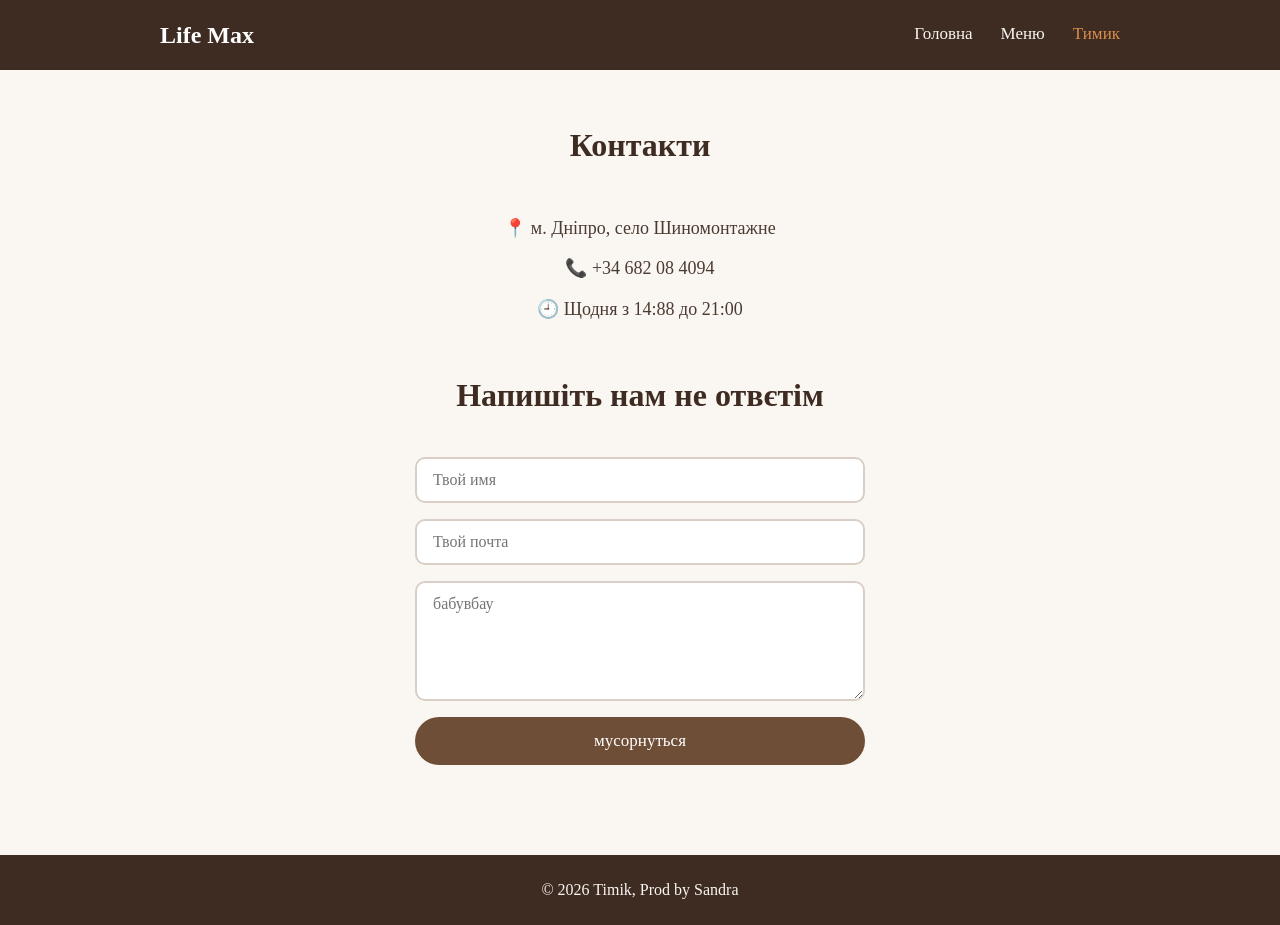
==== contact.html @ f0c4d4b3 "Add files via upload" ====
<!doctype html>
<html lang="en">
  <head>
    <meta charset="UTF-8" />
    <meta name="viewport" content="width=device-width, initial-scale=1.0" />
    <title> Тимик аура</title>
    <link rel="stylesheet" href="./styles.css" />
  </head>
  <body>
    <header>
      <div class="container">
        <a href="index.html" class="logo">Life Max</a>
        <nav>
          <a href="index.html">Головна</a>
          <a href="menu.html">Меню</a>
          <a href="contact.html" class="active">Тимик</a>
        </nav>
      </div>
    </header>
    <main>
      <section>
        <div class="container">
          <h2>Контакти</h2>
          <div class="contact-info">
            <p>📍 м. Дніпро, село Шиномонтажне</p>
            <p>📞 +34 682 08 4094</p>
            <p>🕘 Щодня з 14:88 до 21:00</p>
          </div>
          <h2>Напишіть нам не отвєтім</h2>
          <form>
            <input type="text" name="name" placeholder="Твой имя" required />
            <input
              type="email"
              name="email"
              placeholder="Твой почта"
              required
            />
            <textarea name="message" placeholder="бабувбау"></textarea>
            <button type="submit" class="btn">мусорнуться</button>
          </form>
        </div>
      </section>
    </main>
    <footer>
      <p>© 2026 Timik, Prod by Sandra</p>
    </footer>
  </body>
</html>
---- styles.css ----
:root {
  --brown-light: #d9cfc7;
  --brown-dark: #3e2c23;
  --brown: #6f4e37;
  --cream: #faf6f1;
  --accent: #d98e4a;
  --text: #4a3b32;
  --white: #ffffff;
  --shadow: 0 10px 24px rgba(62, 44, 35, 0.15);
}

* {
  margin: 0;
  padding: 0;
  box-sizing: border-box;
}

body {
  font-family: Georgia, "Times New Roman", serif;
  background: var(--cream);
  color: var(--text);
  line-height: 1.6;
}

.container {
  max-width: 1000px;
  margin: 0 auto;
  padding: 0 20px;
}

header {
  background: var(--brown-dark);
  padding: 16px 0;
  position: sticky;
  top: 0;
  z-index: 100;
}

header .container {
  display: flex;
  justify-content: space-between;
  align-items: center;
}

.logo {
  color: var(--white);
  font-size: 24px;
  font-weight: bold;
  text-decoration: none;
}

nav {
  display: flex;
  gap: 28px;
}

nav a {
  color: var(--cream);
  font-size: 17px;
  position: relative;
  text-decoration: none;
  padding-bottom: 4px;
}

nav a.active {
  color: var(--accent);
}

.hero {
  text-align: center;
  padding: 90px 20px 70px;
}

.cup {
  font-size: 72px;
  display: inline-block;
  width: 300px;
  
}

.hero h1 {
  font-size: 44px;
  color: var(--brown-dark);
  margin: 10px 0;
}

.hero p {
  font-size: 20px;
  margin-bottom: 30px;
}

.btn {
  display: inline-block;
  background-color: var(--brown);
  color: var(--white);
  padding: 14px 34px;
  border-radius: 30px;
  text-decoration: none;
  border: none;
  font-size: 17px;
  cursor: pointer;
  font-family: inherit;
}

section {
  padding: 50px 0;
}

h2 {
  text-align: center;
  font-size: 32px;
  color: var(--brown-dark);
  margin-bottom: 36px;
}

.features {
  display: flex;
  gap: 24px;
  flex-wrap: wrap;
}

.card {
  background-color: var(--white);
  border-radius: 14px;
  padding: 28px 22px;
  text-align: center;
  box-shadow: 0 4px 10px rgba(62, 44, 35, 0.08);
  flex-basis: 260px;
  flex-grow: 1;
  flex-shrink: 1;
}

.card .icon {
  width: 250px;
  height: 230px;
  border-radius: 15px;
}
.card .icon2 {
  width: 250px;
  height: 230px;
  border-radius: 15px;

}
.card .icon3 {
  width: 250px;
  height: 230px;
  border-radius: 15px;
}

.card h3 {
  color: var(--brown);
  margin: 12px 0 8px;
}

.menu-grid {
  display: grid;
  grid-template-columns: repeat(3, 1fr);
  gap: 24px;
}

.price {
  display: block;
  margin-top: 10px;
  font-size: 20px;
  font-weight: bold;
  color: var(--accent);
}

.contact-info {
  text-align: center;
  margin-bottom: 40px;
}

.contact-info p {
  font-size: 18px;
  padding: 6px 0;
}
form {
  max-width: 450px;
  margin: 0 auto;
  display: flex;
  flex-direction: column;
  gap: 16px;
}

input,
textarea {
  padding: 12px 16px;
  border: 2px solid var(--brown-light);
  border-radius: 10px;
  font-size: 16px;
  font-family: inherit;
  background-color: var(--white);
  outline: none;
}

textarea {
  min-height: 120px;
  resize: vertical;
}

footer {
  background-color: var(--brown-dark);
  color: var(--cream);
  text-align: center;
  padding: 22px 0;
  margin-top: 40px;
}

.audio{
  width: 100px;
  border: none;
  border-color: #3e2c23;
  display: flex;
  height: 50px;
  font-size: 70px;
  background: none;
display: block;
margin: 0 auto;
ma

}

@media (max-width:700px) {
  .menu-grid {
    grid-template-columns: 1fr;
  }
  .hero h1 {
    font-size: 32px;
  }
}

nav a::after {
  content: "";
  position: absolute;
  left: 0;
  bottom: 0;
  width: 100%;
  height: 2px;
  background-color: var(--accent);
  transform: scaleX(0);
  transform-origin: left;
  transition: transform 0.3s ease;
}

nav a:hover::after {
  transform: scaleX(1);
}

.card {
  transition: transform 0.3s ease, box-shadow 0.3s ease;

}
.card:hover {
  transform: translateY(-8px);
  box-shadow: var(--shadow);

}
.btn {
  transition: background 0.3s ease, transform 0.3s ease;

}

.btn:hover {
  background: var(--accent);
  transform: scale(1.05);
}
input, textarea {
  transition: border-color 0.3s ease;
}

input:focus, textarea:focus {
  border-color: var(--accent);
}

@media (prefers-reduced-motion: no-preference) {
  @keyframes fadeInUp {
    from {
      opacity: 0;
      transform: translateY(30px);
    }
    to {
      opacity: 1;
      transform: translateY(0);
    }
  }
  @keyframes float {
    0%, 100% {
      transform: translateY(0);
    }
    50% {
      transform: translateY(-12px);
    }
  }
  .hero {
    animation: fadeInUp 0.8s ease;
  }
  .hero .cup {
    animation: float 3s ease-in-out infinite;
  }
  .features .card {
    animation: fadeInUp 0.6s ease-out backwards;
  }
  .features .card:nth-child(1) {
    animation-delay: 0.2s;
  }
    .features .card:nth-child(2) {
    animation-delay: 0.4s;
  }
    .features .card:nth-child(3) {
    animation-delay: 0.6s;
  }

.audio {
  border-radius: 12px;
  background: #FF8A00;
  color: #0E0E10;
  box-shadow: 0 6px 0 #B36200;
  transition: transform 0.06s ease, box-shadow 0.06s ease;
  font-size: 14px;
  font-family: Cambria, Cochin, Georgia, Times, 'Times New Roman', serif;
}
.audio:active {
  transform: translateY(5px);
  box-shadow: 0 1px 0 #B36200;
}

.card {
  overflow: hidden;
}

.reveal-zone {
  overflow: hidden;
}

.reveal-track {
  display: flex;
  gap: 12px;
  width: max-content;
  animation: reveal-scroll 15s linear infinite;
}

.reveal-zone:hover .reveal-track {
  animation-play-state: paused;
}

@keyframes reveal-scroll {
  from { transform: translateX(0); }
  to   { transform: translateX(-50%); }
}

.shimmer-text {
  background: linear-gradient(100deg,
    #6E6C68 30%, #FF8A00 50%, #6E6C68 70%);
  background-size: 200% auto;
  -webkit-background-clip: text;
  background-clip: text;
  color: transparent;
  animation: shimmer 3s linear infinite;
}
@keyframes shimmer {
  to { background-position: -200% center; }
}
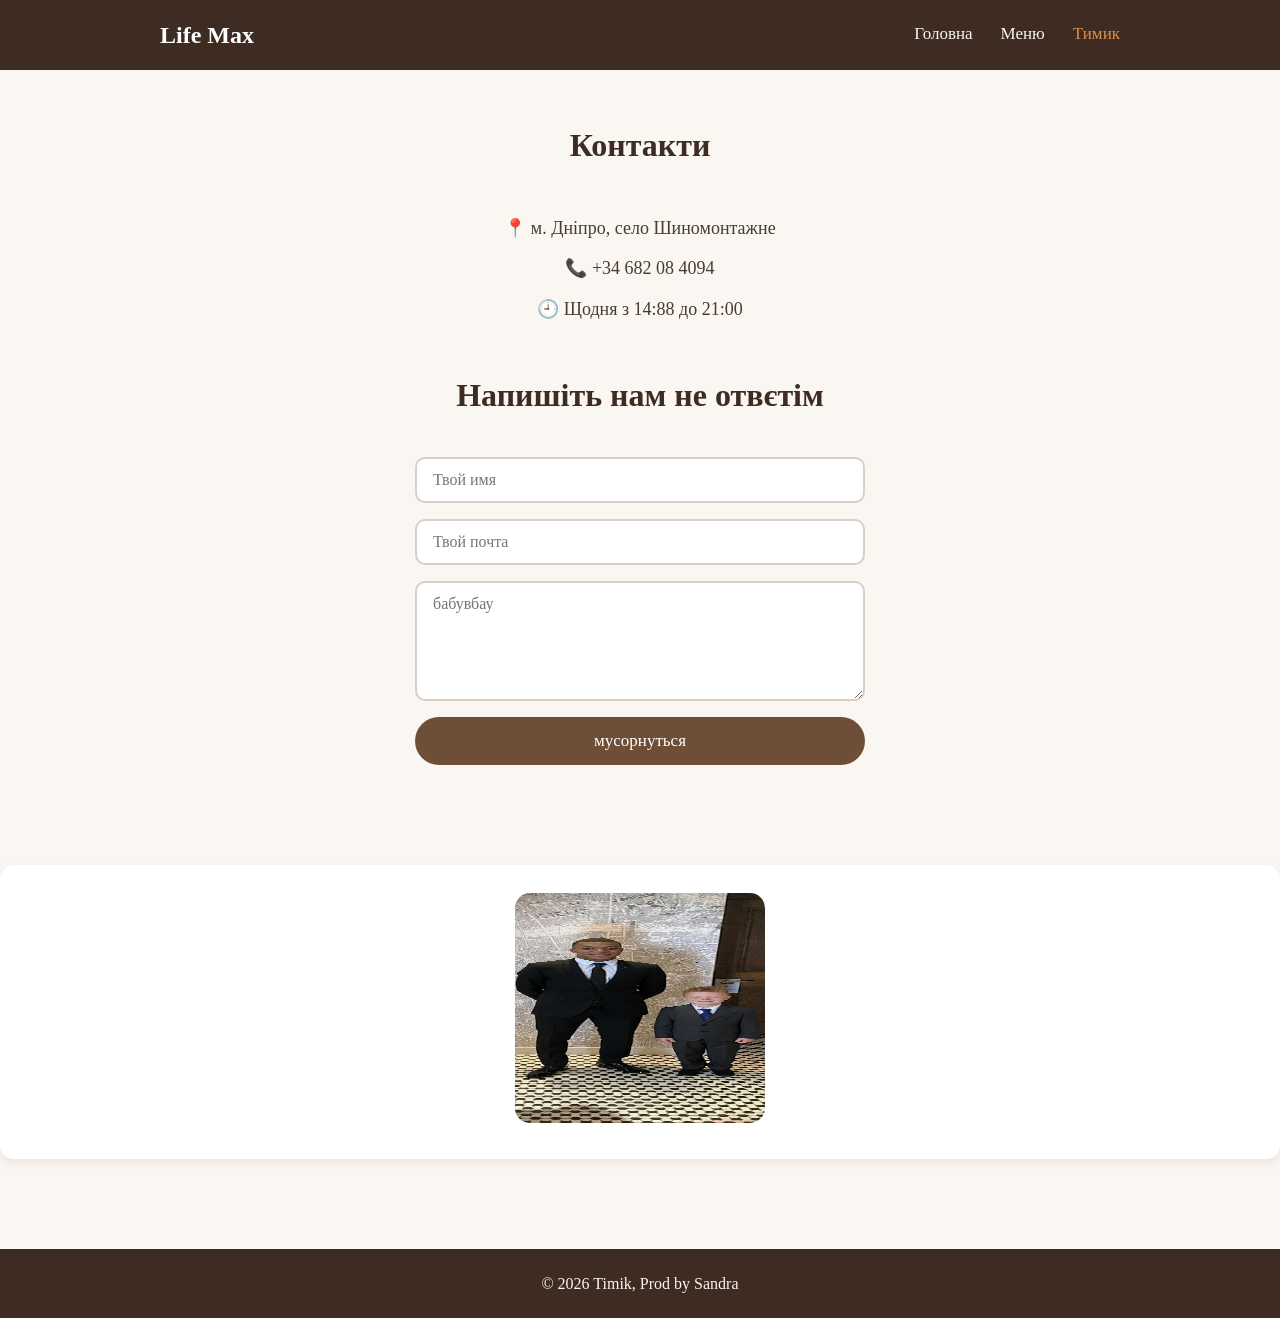
==== commit 8a4fb435: "Update contact.html" ====
--- a/contact.html
+++ b/contact.html
@@ -40,6 +40,10 @@
           </form>
         </div>
       </section>
+      <section>
+       <div class="card">
+              <img src="kumir.jpg" alt="" class="icon">
+        </section>
     </main>
     <footer>
       <p>© 2026 Timik, Prod by Sandra</p>
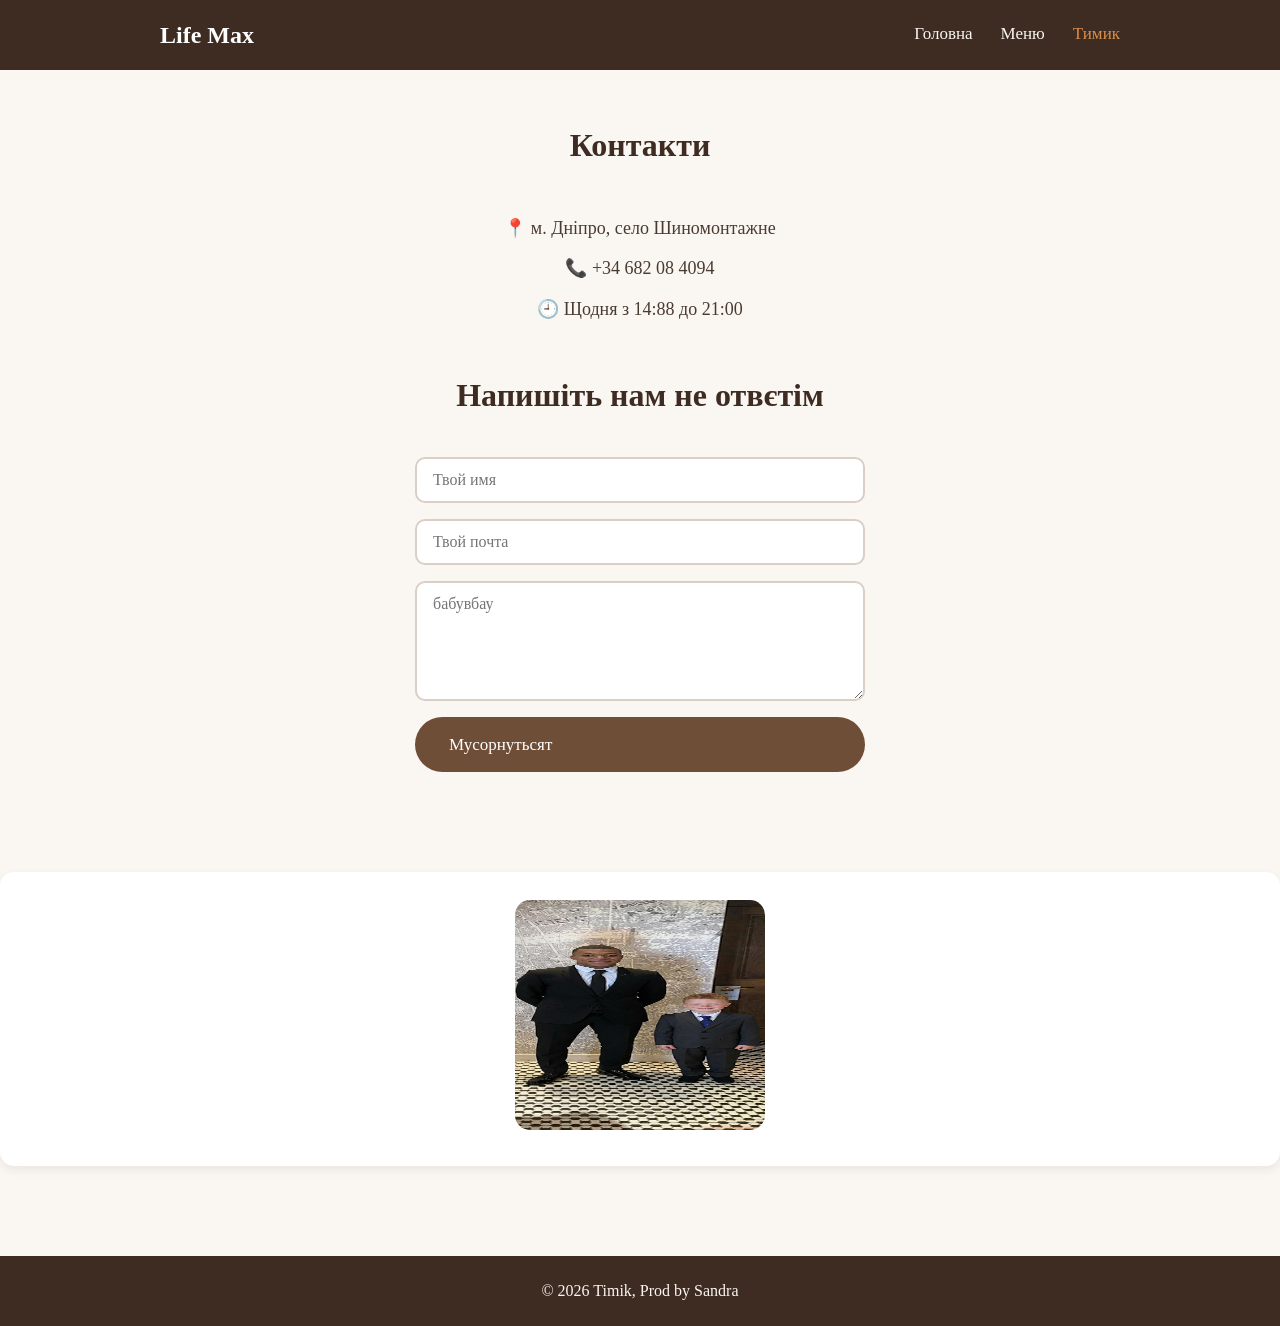
==== commit 251b42f1: "Update contact.html" ====
--- a/contact.html
+++ b/contact.html
@@ -36,7 +36,7 @@
               required
             />
             <textarea name="message" placeholder="бабувбау"></textarea>
-            <button type="submit" class="btn">мусорнуться</button>
+            <a href="https://www.youtube.com/watch?v=DQa3seN3IKM" class="btn">Мусорнутьсят</a>
           </form>
         </div>
       </section>
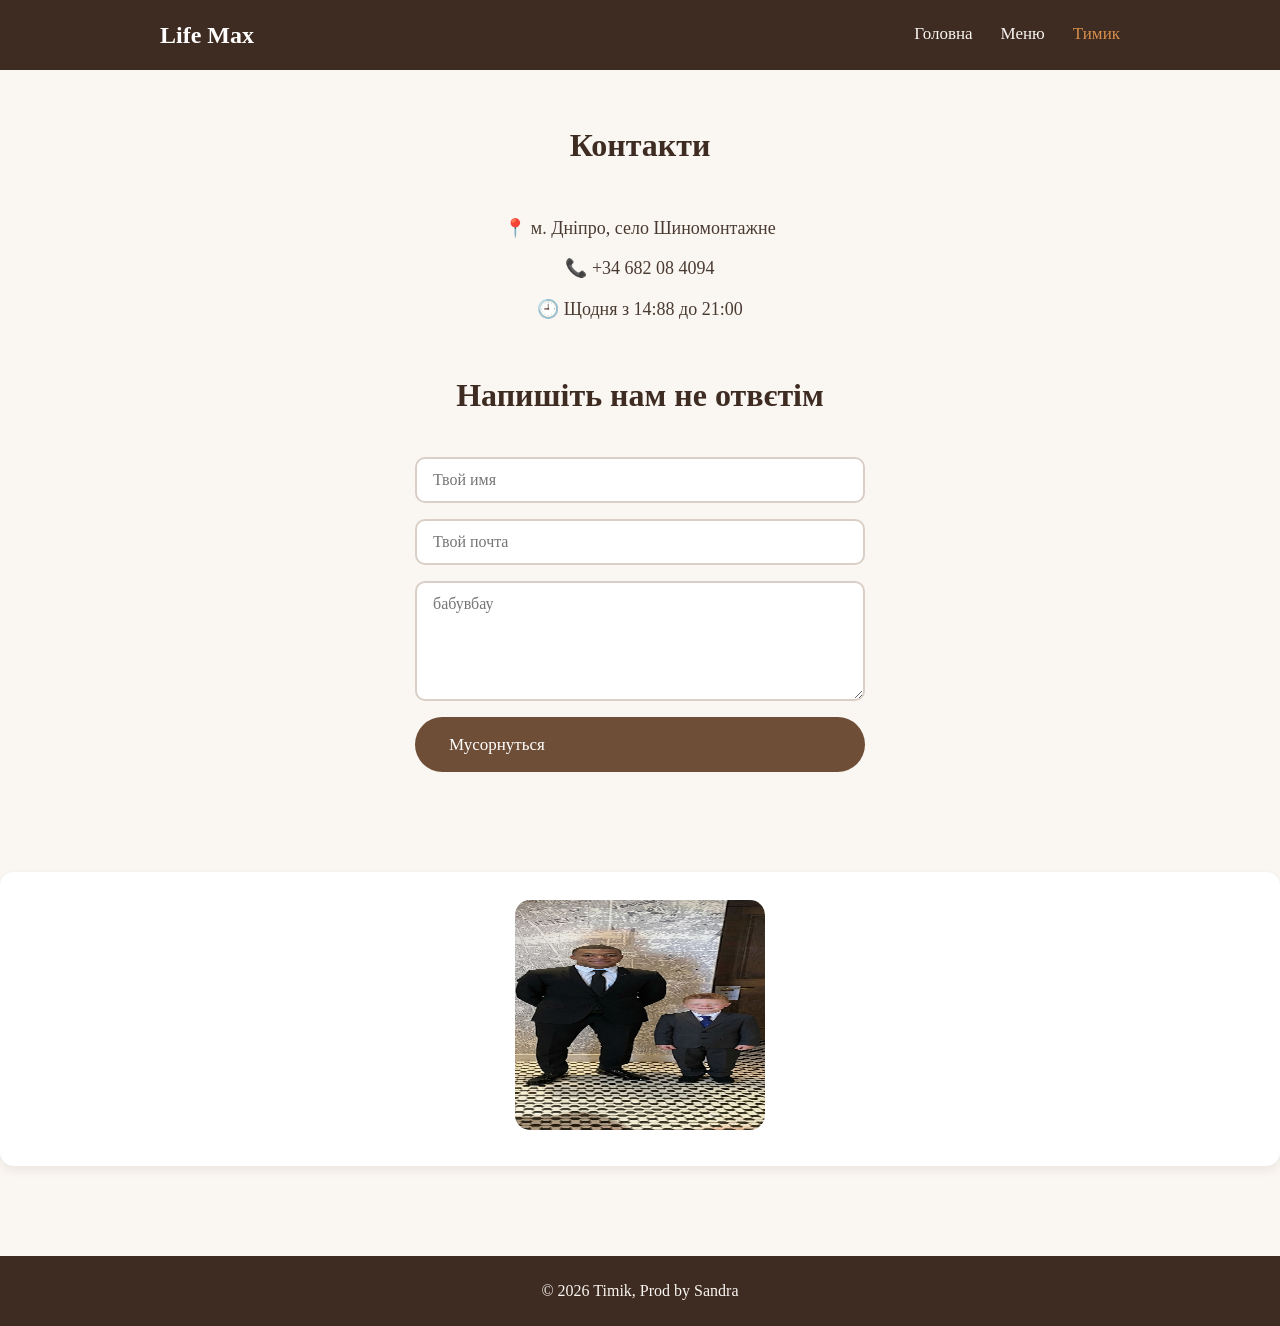
==== commit 570f4748: "Update contact.html" ====
--- a/contact.html
+++ b/contact.html
@@ -36,7 +36,7 @@
               required
             />
             <textarea name="message" placeholder="бабувбау"></textarea>
-            <a href="https://www.youtube.com/watch?v=DQa3seN3IKM" class="btn">Мусорнутьсят</a>
+            <a href="https://www.youtube.com/watch?v=DQa3seN3IKM" class="btn">Мусорнуться</a>
           </form>
         </div>
       </section>
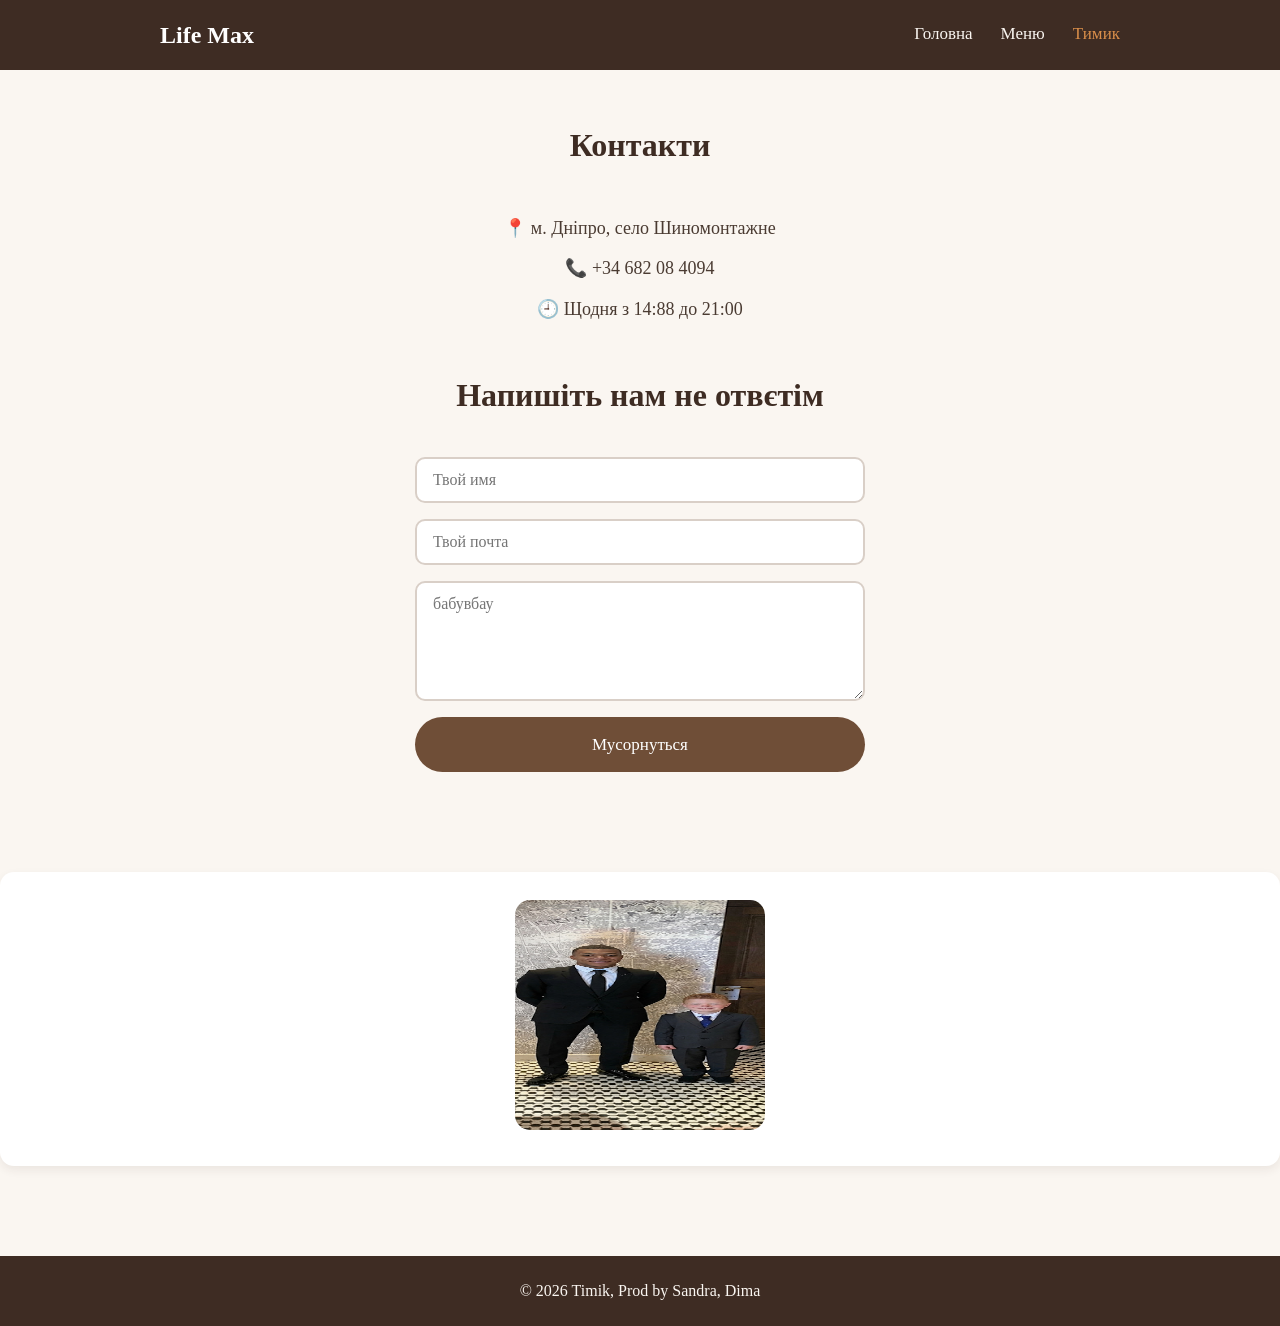
==== commit 0d047cba: "Update contact.html" ====
--- a/contact.html
+++ b/contact.html
@@ -46,7 +46,7 @@
         </section>
     </main>
     <footer>
-      <p>© 2026 Timik, Prod by Sandra</p>
+      <p>© 2026 Timik, Prod by Sandra, Dima</p>
     </footer>
   </body>
 </html>
--- a/styles.css
+++ b/styles.css
@@ -100,6 +100,7 @@
   font-size: 17px;
   cursor: pointer;
   font-family: inherit;
+  text-align: center;
 }
 
 section {
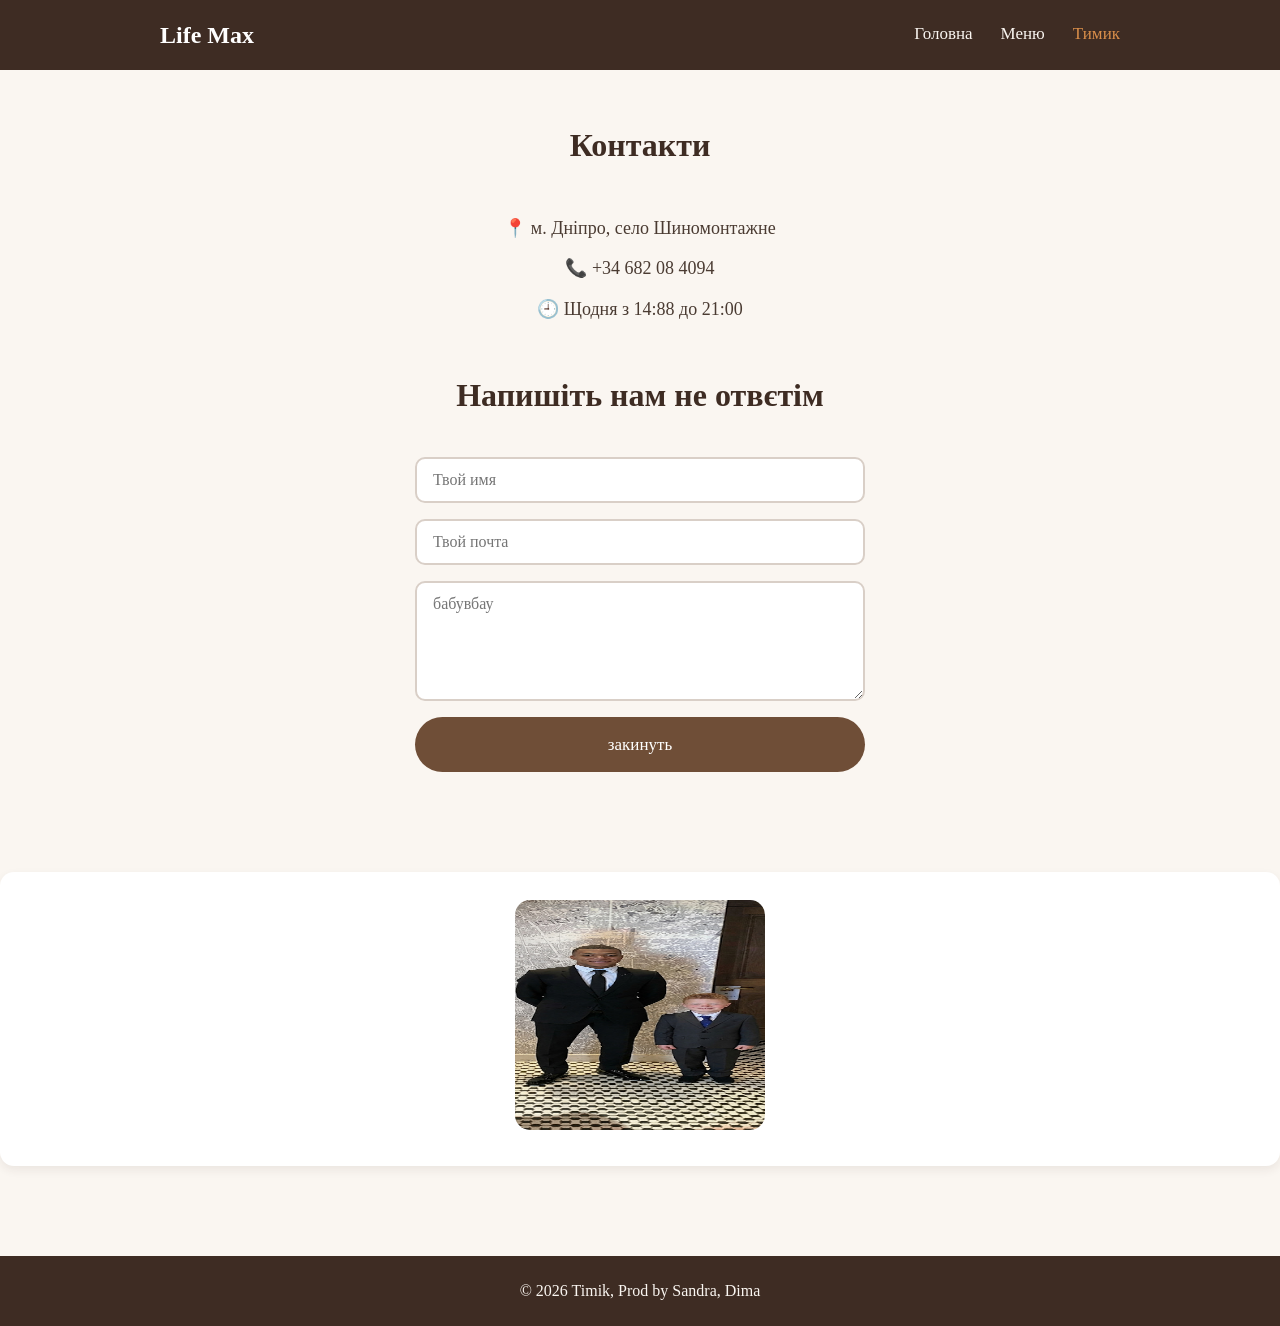
==== commit d2e68b56: "Update contact.html" ====
--- a/contact.html
+++ b/contact.html
@@ -36,7 +36,7 @@
               required
             />
             <textarea name="message" placeholder="бабувбау"></textarea>
-            <a href="https://www.youtube.com/watch?v=DQa3seN3IKM" class="btn">Мусорнуться</a>
+            <a href="https://www.youtube.com/watch?v=DQa3seN3IKM" class="btn">закинуть</a>
           </form>
         </div>
       </section>
